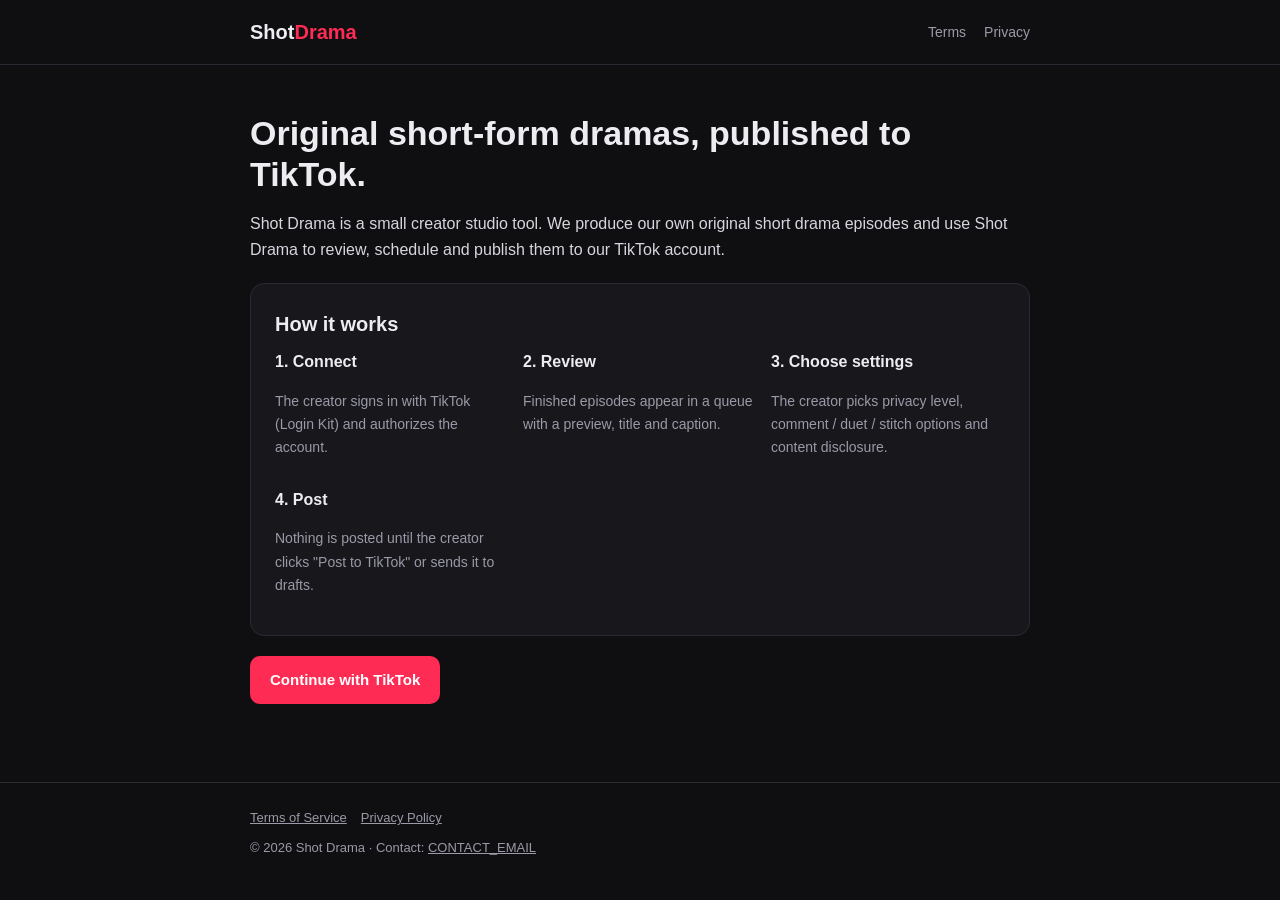
==== index.html @ 1ab1ba20 "Add Shot Drama site (landing, terms, privacy, OAuth callback) Co-Authored-By: Claude Opus 5.5 <norep" ====
<!doctype html>
<html lang="en">
<head>
<meta charset="utf-8"><meta name="viewport" content="width=device-width,initial-scale=1">
<title>Shot Drama</title>
<meta name="description" content="Shot Drama publishes original short-form drama series to TikTok.">
<link rel="stylesheet" href="style.css">
</head>
<body>
<header><div class="wrap"><nav>
  <a class="logo" href="./">Shot<span>Drama</span></a>
  <div class="links"><a href="terms.html">Terms</a><a href="privacy.html">Privacy</a></div>
</nav></div></header>

<main><div class="wrap">
  <h1>Original short-form dramas, published to TikTok.</h1>
  <p>Shot Drama is a small creator studio tool. We produce our own original short drama episodes and use Shot Drama to review, schedule and publish them to our TikTok account.</p>

  <div class="card">
    <h2 style="margin-top:0">How it works</h2>
    <div class="grid">
      <div><strong>1. Connect</strong><p class="muted">The creator signs in with TikTok (Login Kit) and authorizes the account.</p></div>
      <div><strong>2. Review</strong><p class="muted">Finished episodes appear in a queue with a preview, title and caption.</p></div>
      <div><strong>3. Choose settings</strong><p class="muted">The creator picks privacy level, comment / duet / stitch options and content disclosure.</p></div>
      <div><strong>4. Post</strong><p class="muted">Nothing is posted until the creator clicks "Post to TikTok" or sends it to drafts.</p></div>
    </div>
  </div>

  <a class="btn" href="#" id="connectBtn">Continue with TikTok</a>
  <p class="muted" id="connectNote"></p>
</div></main>

<footer><div class="wrap">
  <a href="terms.html">Terms of Service</a><a href="privacy.html">Privacy Policy</a>
  <div style="margin-top:8px">© 2026 Shot Drama · Contact: <a href="mailto:CONTACT_EMAIL">CONTACT_EMAIL</a></div>
</div></footer>

<script>
/* ===== 설정 ===== */
const CLIENT_KEY   = "YOUR_CLIENT_KEY";          // 개발자센터 Client key
const REDIRECT_URI = "https://atti18.github.io/shotdrama/callback.html";
const SCOPES       = "user.info.basic,video.upload,video.publish";
/* ================ */

document.getElementById("connectBtn").addEventListener("click", (e) => {
  e.preventDefault();
  if (CLIENT_KEY.startsWith("YOUR_")) {
    document.getElementById("connectNote").textContent = "Client key not configured yet.";
    return;
  }
  const state = crypto.getRandomValues(new Uint32Array(4)).join("-");
  try { sessionStorage.setItem("sd_state", state); } catch (_) {}
  const url = new URL("https://www.tiktok.com/v2/auth/authorize/");
  url.search = new URLSearchParams({
    client_key: CLIENT_KEY, response_type: "code",
    scope: SCOPES, redirect_uri: REDIRECT_URI, state
  });
  location.href = url.toString();
});
</script>
</body>
</html>
---- style.css ----
:root{--bg:#0f0f12;--card:#17171c;--text:#ececf1;--muted:#9a9aa8;--accent:#fe2c55;--accent2:#25f4ee;--line:#2a2a33}
*{box-sizing:border-box}
body{margin:0;background:var(--bg);color:var(--text);font-family:-apple-system,BlinkMacSystemFont,"Segoe UI",Roboto,"Noto Sans KR",sans-serif;line-height:1.65}
a{color:var(--accent2)}
header{border-bottom:1px solid var(--line)}
.wrap{max-width:820px;margin:0 auto;padding:0 20px}
nav{display:flex;align-items:center;justify-content:space-between;height:64px}
.logo{font-weight:800;font-size:20px;color:var(--text);text-decoration:none}
.logo span{color:var(--accent)}
nav .links a{color:var(--muted);text-decoration:none;margin-left:18px;font-size:14px}
nav .links a:hover{color:var(--text)}
main{padding:48px 0 64px}
h1{font-size:34px;line-height:1.2;margin:0 0 12px}
h2{font-size:20px;margin:36px 0 8px}
p,li{color:#d6d6de}
.muted{color:var(--muted);font-size:14px}
.card{background:var(--card);border:1px solid var(--line);border-radius:14px;padding:24px;margin:20px 0}
.btn{display:inline-block;background:var(--accent);color:#fff;border:0;border-radius:10px;padding:12px 20px;font-weight:700;text-decoration:none;cursor:pointer;font-size:15px}
.btn.secondary{background:transparent;border:1px solid var(--line);color:var(--text)}
code,.code{font-family:ui-monospace,Menlo,Consolas,monospace;background:#0b0b0e;border:1px solid var(--line);border-radius:8px;padding:2px 6px}
.code{display:block;padding:14px;word-break:break-all;margin:10px 0}
.grid{display:grid;grid-template-columns:repeat(auto-fit,minmax(220px,1fr));gap:14px}
footer{border-top:1px solid var(--line);padding:24px 0;color:var(--muted);font-size:13px}
footer a{color:var(--muted);margin-right:14px}
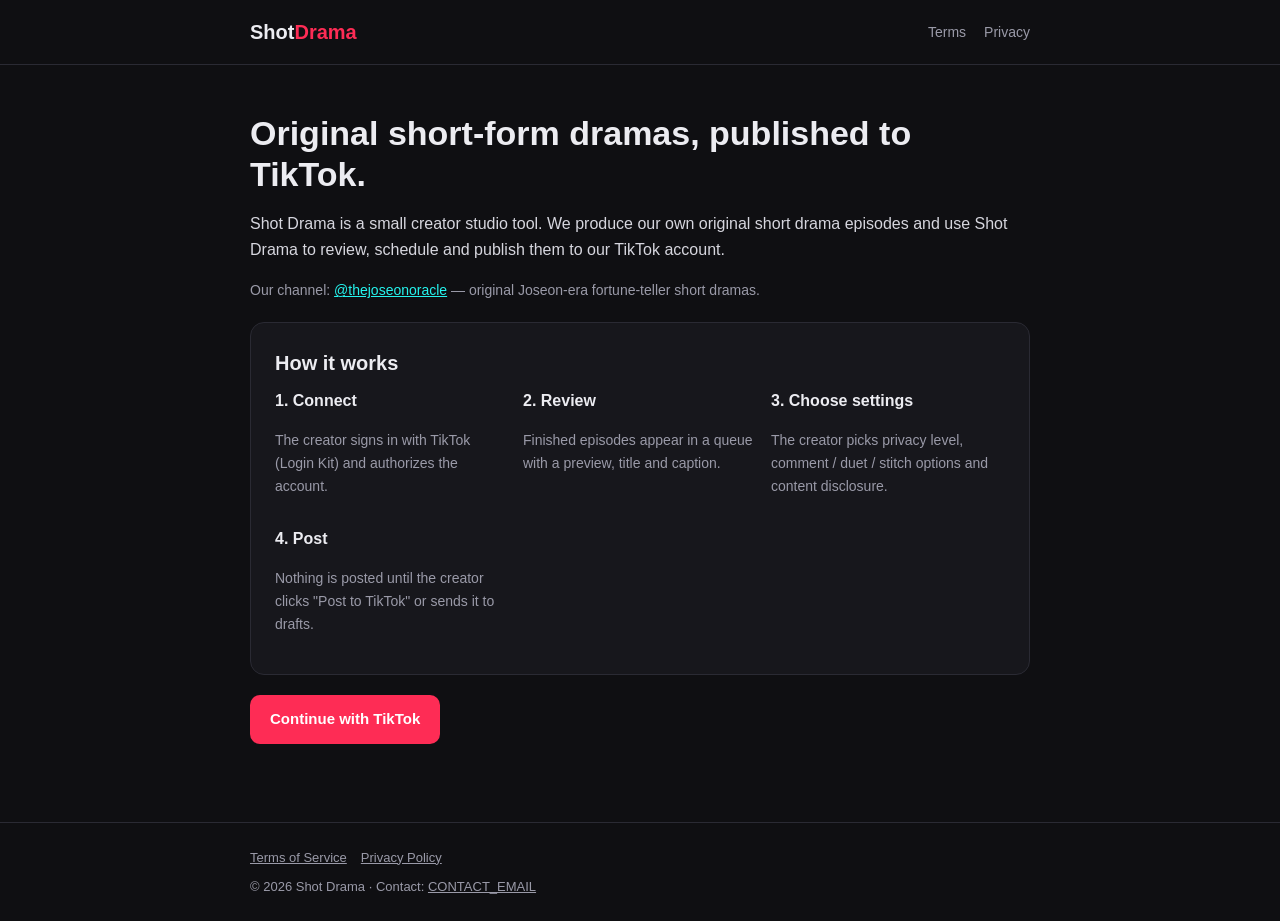
==== commit 0ce6f06a: "Add @thejoseonoracle channel link to landing page Co-Authored-By: Claude Opus 5.5 <noreply@anthropic" ====
--- a/index.html
+++ b/index.html
@@ -15,6 +15,7 @@
 <main><div class="wrap">
   <h1>Original short-form dramas, published to TikTok.</h1>
   <p>Shot Drama is a small creator studio tool. We produce our own original short drama episodes and use Shot Drama to review, schedule and publish them to our TikTok account.</p>
+  <p class="muted">Our channel: <a href="https://www.tiktok.com/@thejoseonoracle" target="_blank" rel="noopener">@thejoseonoracle</a> — original Joseon-era fortune-teller short dramas.</p>
 
   <div class="card">
     <h2 style="margin-top:0">How it works</h2>
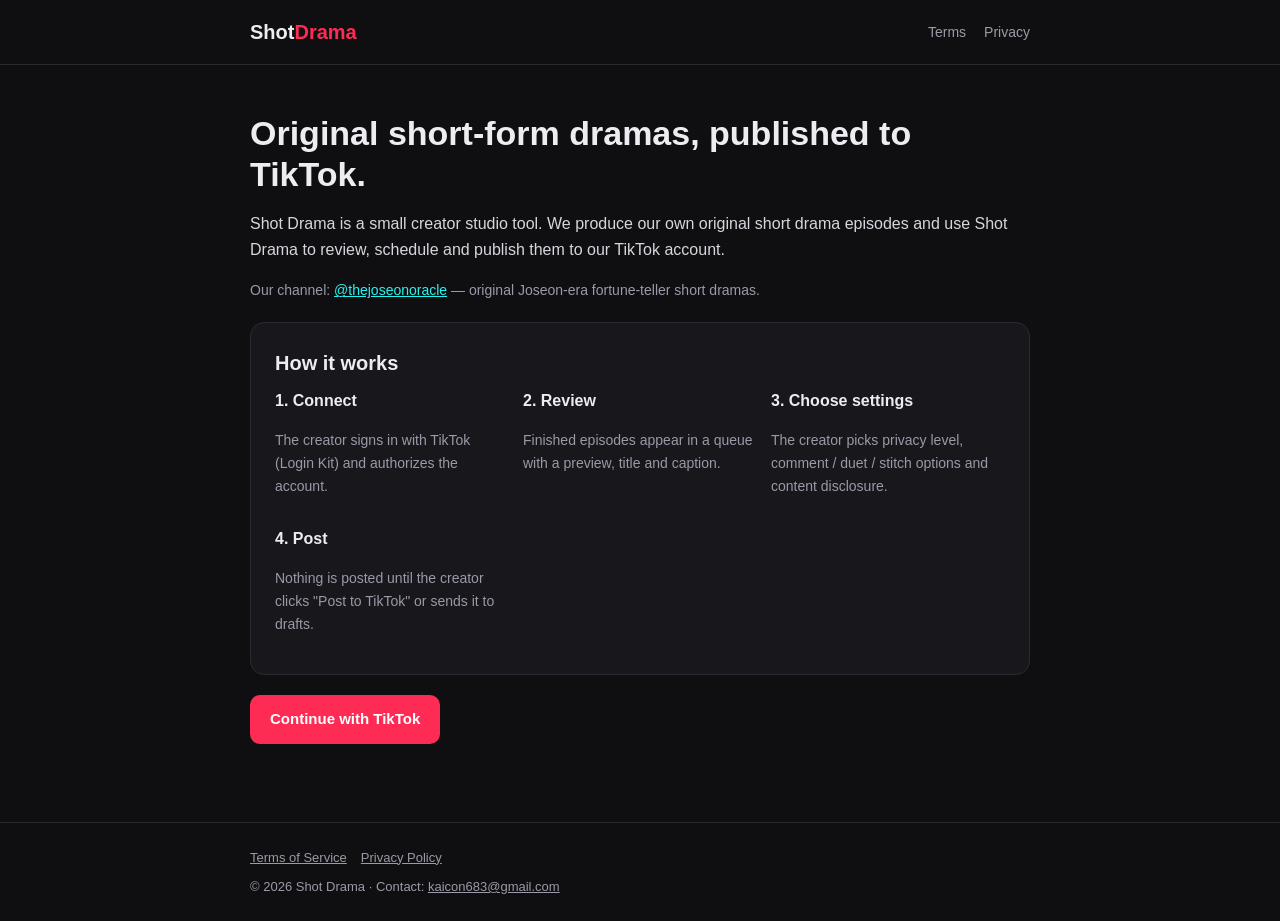
==== commit 2b571715: "Fill in contact email and operator name Co-Authored-By: Claude Opus 5.5 <noreply@anthropic.com> Clau" ====
--- a/index.html
+++ b/index.html
@@ -33,7 +33,7 @@
 
 <footer><div class="wrap">
   <a href="terms.html">Terms of Service</a><a href="privacy.html">Privacy Policy</a>
-  <div style="margin-top:8px">© 2026 Shot Drama · Contact: <a href="mailto:CONTACT_EMAIL">CONTACT_EMAIL</a></div>
+  <div style="margin-top:8px">© 2026 Shot Drama · Contact: <a href="mailto:kaicon683@gmail.com">kaicon683@gmail.com</a></div>
 </div></footer>
 
 <script>
